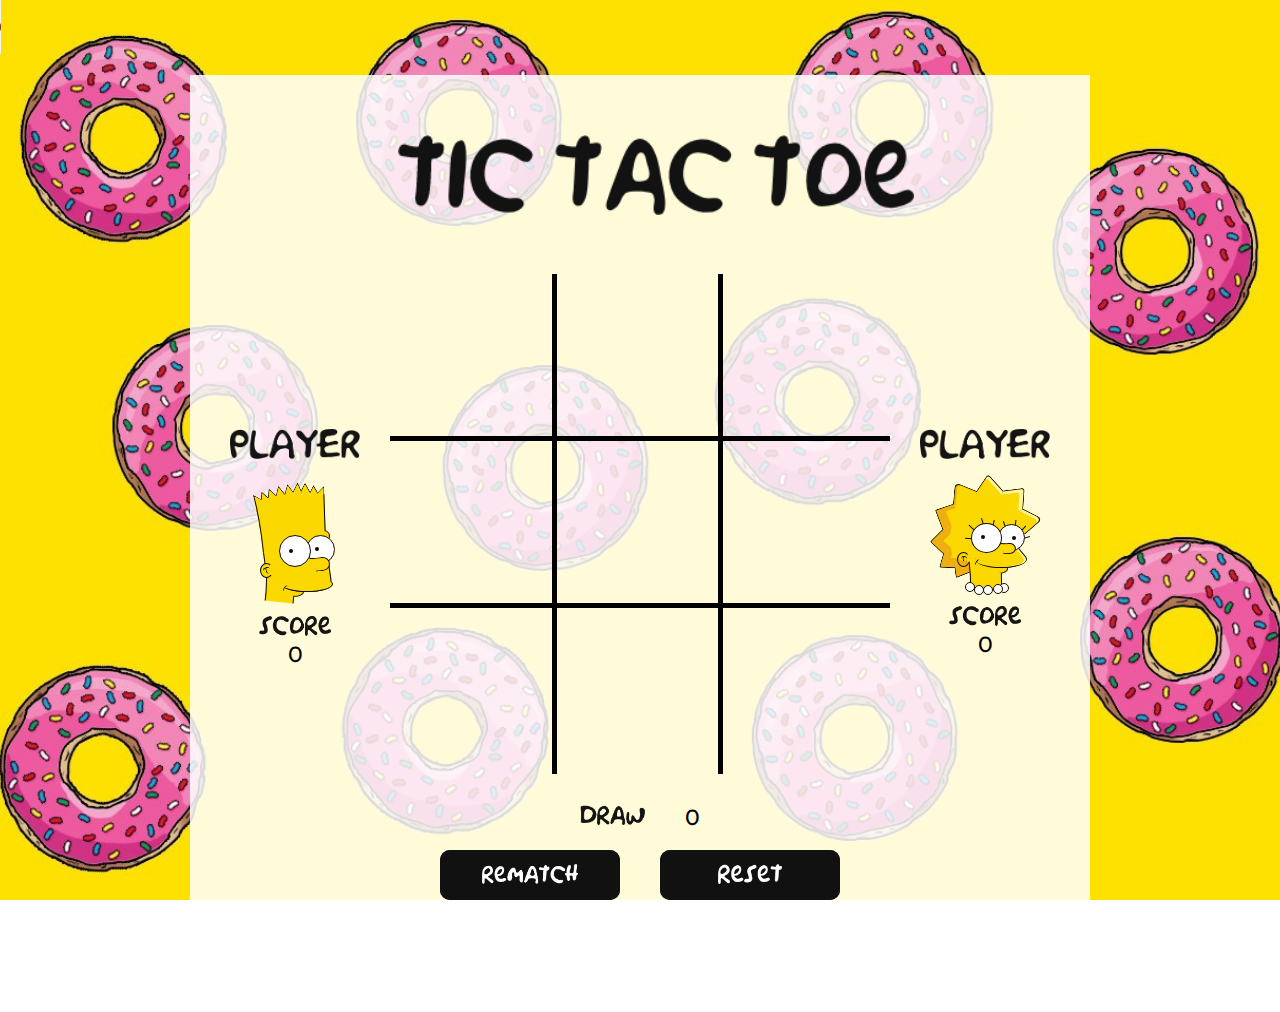
==== index.html @ 42b4c1e1 "had to change html file to be index instead of simpsons" ====
<!DOCTYPE html>
<html lang="en">
<head>
    <meta charset="UTF-8">
    <meta http-equiv="X-UA-Compatible" content="IE=edge">
    <link rel="stylesheet" href="css/simpson.css">
    <link rel="stylesheet" href="css/bart.css">
    <link rel="stylesheet" href="css/lisa.css">
    <script src="js/jquery.js"></script>
    <script src="js/simpson.js"></script>
    <title>SIMPSON</title>
</head>
<body> 
    <audio id="theme">
        <source src="./audio/theme.mp3" type="audio/mpeg">
        <!-- http://soundfxcenter.com/download-sound/the-simpsons-theme-song/ -->
    </audio>
    <audio controls>
        <source src="./audio/theme.mp3" type="audio/mpeg">
    </audio>
    <div class="content">
    <h1><a href="https://www.fontspace.com/category/simpsons"><img class="title" src="./images/tic-tac-toe.png" alt="tic tac toe"></a></h1>
    
    <!-- Trigger/Open The Modal -->
<!-- <button id="modalB">Open Modal</button> -->

<!-- The Modal -->
<div id="myModal" class="modal">
  <div class="modal-content">
    <span class="close">&times;</span>
    <p>
        <div class="winning_message">
            <div class="winning_text"></div>    
        </div>
        <div class="buttons1">
            <button class="playAgain glow-on-hover"> <img src="./images/rematch.png" height="20px" alt="rematch"></button>
            <button class="reset glow-on-hover"> <img src="./images/reset.png" height="20px" alt="reset"></button>
        </div>
    </p>
  </div>

</div>
    
    <div class="gameboard">

        <div class="box zero" id="0"></div>
        <div class="box one" id="1"></div>
        <div class="box two" id="2"></div>
        <div class="box three" id="3"></div>
        <div class="box four" id="4"></div>
        <div class="box five" id="5"></div>
        <div class="box six" id="6"></div>
        <div class="box seven" id="7"></div>
        <div class="box eight" id="8"></div>
        
    </div>

    <div class="tokens"> 
        <div id="player1">
            <img class="characters" src="./images/player.png" alt="Player"></a>
            <span class="hvr-pulse" id="X"><div id="bart">
                <div class="head">
                    <div class="no-border body hair hair1"></div>
                    <div class="no-border body hair hair2"></div>
                    <div class="no-border body hair hair3"></div>
                    <div class="no-border body hair hair4"></div>
                    <div class="no-border body hair hair5"></div>
                    <div class="no-border body hair hair6"></div>
                    <div class="no-border body hair hair7"></div>
                    <div class="no-border body hair hair8"></div>
                    <div class="no-border body hair hair9"></div>
                    <div class="body mouth-lip2"></div>
                    <div class="no-border body head-left1"></div>
                    <div class="no-border body head-left2"></div>
                    <div class="no-border body head-left3"></div>
                    <div class="no-border body head-left4"></div>
                    <div class="no-border body head-left5"></div>
                    <div class="no-border body head-left6"></div>
                    <div class="no-border body head-left7"></div>
                    <div class="body eyelid"></div>
                    <div class="no-border body mouth"></div>
                    <div class="body mouth-lip"></div>
                    <div class="no-border body head-right2"></div>
                    <div class="no-border body head-right1"></div>
                    <div class="no-border body head-right3"></div>
                    
                    <!-- The ear -->
                    <div class="body ear">
                        <div class="no-border inner1"></div>
                        <div class="no-border inner2"></div>
                        <div class="no-border body clip"></div>
                    </div>
                    
                    <!-- The right eye -->
                    <div class="right-eye">
                        <div class="no-border right-eye-pupil"></div>
                <div class="no-border body eyelid-top"></div>
                <div class="no-border body eyelid-bottom"></div>
                    </div>
                    
                    <!-- The nose -->
                    <div class="no-border body nose"></div>
                    <div class="body nose-tip"></div>
                    
                    <!-- The left eye -->
                    <div class="left-eye">
                        <div class="no-border left-eye-pupil"></div>
                <div class="no-border body eyelid-top"></div>
                <div class="no-border body eyelid-bottom"></div>
                    </div>
                
                    <div class="no-border mouth-smile"></div>
                </div>
            </div></span>
            <div class="player">
                <img src="./images/score.png" height="20px" alt="score">
                <div class="score" id="playerX"></div>
            </div>
        </div>  
        <div id="player2">
            <img class="characters" src="./images/player.png" alt="Player"></a>
            <span class="hvr-pulse" id="O">
                <div id="lisa">
                <div class="head">
                
                <div class="no-border body head-main"></div>
                    <div class="no-border body head-main2"></div>
                    <div class="no-border body head-main3"></div>
                
                <div class="no-border hair9"></div>
                <div class="no-border hair10"></div>
                
                <div class="body hair hair1"></div>
                <div class="body hair hair2"></div>
                <div class="body hair hair3"></div>
                <div class="body hair hair4"></div>
                <div class="body hair hair5"></div>
                <div class="body hair hair6"></div>
                <div class="body hair hair7"></div>
                <div class="body hair hair8"></div>
                    
                    <div class="body mouth-lip2"></div>
                    <div class="body mouth-lip"></div>
                    <div class="no-border body neck"></div>
                    <div class="no-border body mouth"></div>
                    <div class="no-border body neck2"></div>
                    <div class="no-border body neck3"></div>
                    <div class="no-border mouth-smile"></div>
                
                    <!-- The ear -->
                    <div class="body ear">
                        <div class="no-border inner1"></div>
                        <div class="no-border inner2"></div>
                        <div class="no-border body clip"></div>
                    </div>
                
                    <div class="no-border eyelash1 eyelash"></div>
                    <div class="no-border eyelash2 eyelash"></div>
                    <div class="no-border eyelash3 eyelash"></div>
                    <div class="no-border eyelash4 eyelash"></div>
                    <div class="no-border eyelash5 eyelash"></div>
                    <div class="no-border eyelash6 eyelash"></div>
                    <div class="no-border eyelash7 eyelash"></div>
                    <div class="no-border eyelash8 eyelash"></div>
                    
                    <!-- The right eye -->
                    <div class="right-eye">
                        <div class="no-border right-eye-pupil"></div>
                <div class="no-border body eyelid-top"></div>
                <div class="no-border body eyelid-bottom"></div>
                    </div>
                    
                    <!-- The nose -->
                    <div class="no-border body nose"></div>
                    <div class="body nose-tip"></div>
                    
                    <!-- The left eye -->
                    <div class="left-eye">
                        <div class="no-border left-eye-pupil"></div>
                <div class="no-border body eyelid-top"></div>
                <div class="no-border body eyelid-bottom"></div>
                    </div>
                
                <div class="necklace necklace1"></div>
                <div class="necklace necklace2"></div>
                <div class="necklace necklace3"></div>
                <div class="necklace necklace5"></div>
                <div class="necklace necklace4"></div>
                </div>
            </div></span> 
            <div class="player">
                <img src="./images/score.png" height="20px" alt="score">
                <div class="score" id="playerO"></div>
            </div>
        </div>
    </div>

    <div class="container">
         
        <div id="player1">
            <div class="player">
                <img src="./images/draw.png" height="20px" alt="draw"> 
                <div class="score" id="draw"></div>
            </div>
        </div>  
                   
    </div>
    
    <div class="buttons">
        <button class="playAgain glow-on-hover"> <img src="./images/rematch.png" height="20px" alt="rematch"></button>
        <button class="reset glow-on-hover"> <img src="./images/reset.png" height="20px" alt="reset"></button>
    </div>


    
</div>

</body>
</html>
---- css/simpson.css ----
@import url('https://fonts.googleapis.com/css2?family=Montserrat:wght@100;500&display=swap');


/* ------------------ modal------------------  */

/* The Modal (background) */
.modal {
    display: none;
    position: fixed; 
    z-index: 1; /* Sit on top */
    padding-top: 348px; /* Location of the box */
    left: 0;
    top: 0;
    width: 100%; /* Full width */
    height: 100%; /* Full height */
    overflow: auto; /* Enable scroll if needed */
    background-color: rgb(255,255,255); /* Fallback color */
    background-color: rgba(255,255,255,0.5); /* Black w/ opacity */
  }
  
  /* Modal Content */
  .modal-content {
    background-image: url("../images/clouds.jpg");
    position: relative;
    margin: 0 auto;
    /* padding: 20px; */
    width: 450px;
    height: 370px;
  }
  
  /* The Close Button */
  .close {
    color: #000000;
    float: right;
    font-size: 28px;
    font-weight: bold;
    padding-right: 10px;
  }
  
  .close:hover,
  .close:focus {
    color: #000;
    text-decoration: none;
    cursor: pointer;
  }

  .winning_message {
    padding-top: 25px;
    margin: 0 auto;
    width: 400px;
    height: 275px;
  }

  .winning_text {
    text-align: center;
    width: 100%;
    font-size: 250%;
    font-weight: bold;
    color: white;
    text-transform: uppercase;
}

.buttons1 {
    text-align: center; 
    margin: 0 auto;
    width: 385px;
    height: 10px;
    
}

.playAgain1 {
    margin: 0 auto;
    width: 110px;
    height: 40px;
    float: left;
    color: white;
    background-color: rgb(248, 205, 212, 0.95);
    border: solid white;
}

.reset1 {
    margin: 0 auto;
    height: 40px;
    width: 100px;
    float: right;
    color: white;
    background-color: rgb(248, 205, 212, 0.95);
    border: solid white;
}

audio {
    position: absolute;
    top: 0;
    left: 0;
}


  /* -------------------------------------------  */

body {
    width: 900px;
    margin: 0 auto;
    font-family: 'Montserrat', sans-serif;
    font-weight: 100;
    background-image: url("../images/donuts.jpeg");
    background-size: cover;
    background-repeat: no-repeat;
    background-attachment: fixed;
    background-position: center;
}

.content {
    background-color: rgba(255,255,255,0.85);
    height: 870px;
    margin-top: 75px;
}

.title {
    text-align: center;
    font-family: 'Montserrat', sans-serif;
    font-weight: 100;
    font-size: 400%;
    margin: 30px 0 30px 0;
    padding-left: 32px;
    padding-top: 30px;
    height: 80px;
}


h1, h2 {
    text-align: center;
    font-family: 'Montserrat', sans-serif;
    font-weight: 100;
}

/* ------------------ tokens/players----------------------  */

.tokens {
    margin: 0 auto;
    position: relative;
    top: -345px;
    width: 850px;
}

span {
    margin: 10px 0;
}

#player1 {
    float: left;
    text-align: center;
    width: 160px;
    font-size: 150%;
    font-weight: 500;
}

#X {
    font-size: 400%;
    
}

#player2 {
    float: right;
    text-align: center;
    width: 160px;
    font-size: 150%;
    font-weight: 500;
}

#O {
    font-size: 400%;
}

.player {
    font-size: 90%;
}

/* Pulse */
@-webkit-keyframes hvr-pulse {
    25% {
      -webkit-transform: scale(1.1);
      transform: scale(1.1);
    }
    75% {
      -webkit-transform: scale(0.9);
      transform: scale(0.9);
    }
  }
  @keyframes hvr-pulse {
    25% {
      -webkit-transform: scale(1.1);
      transform: scale(1.1);
    }
    75% {
      -webkit-transform: scale(0.9);
      transform: scale(0.9);
    }
  }
  .hvr-pulse {
    display: inline-block;
    vertical-align: middle;
    -webkit-transform: perspective(1px) translateZ(0);
    transform: perspective(1px) translateZ(0);
    box-shadow: 0 0 1px rgba(0, 0, 0, 0);
  }
  .hvr-pulse:hover, .hvr-pulse:focus, .hvr-pulse:active {
    -webkit-animation-name: hvr-pulse;
    animation-name: hvr-pulse;
    -webkit-animation-duration: 1s;
    animation-duration: 1s;
    -webkit-animation-timing-function: linear;
    animation-timing-function: linear;
    -webkit-animation-iteration-count: infinite;
    animation-iteration-count: infinite;
  }

.characters {
      height: 30px;
  }

/* ------------------ draw scoreboard ----------------------  */

.container {
    margin: 0 auto;
    position: relative;
    /* top: -130px; */
    top: 30px;
    width: 200px;
}

#draw {
    font-weight: 500;
    float: right;
}

/* ------------------ gameboard ------------------  */

.gameboard {
    margin: 0 auto;
    box-sizing: border-box;
    width: 500px;
    height: 500px;
    display: grid;
    grid-template-columns: repeat(3, 1fr); /* 3 columns each 1 fraction of free space*/
    grid-template-rows: repeat(3, 1fr); 
    /* grid-gap: 5px; */
    opacity: 1;
    /* background-color: black; */
}

.box {
    text-align: center;
    line-height: 163px;
    box-sizing: border-box;
    width: 100%;
    height: 100%;
    /* background-color: rgba(255,255,255,1); */
    font-family: 'Montserrat', sans-serif;
    font-weight: 100;
}

.zero, .one, .three, .four, .six, .seven {
    border-right: 5px solid black;
}

.zero, .one, .two, .three, .four, .five {
    border-bottom: 5px solid black;
}

/* ------------------ buttons at bottom of page ------------------  */

.buttons {
    text-align: center; 
    margin: 0 auto;
    width: 400px;
    height: 10px;
    position: relative;
    top: 50px;
    display: block;
}

.playAgain {
    float: left;
}



.reset {
    float: right;
}

button {
    font-family: 'Montserrat', sans-serif;
    font-weight: 500;
    background-color: white;
}


.glow-on-hover {
    width: 180px;
    height: 50px;
    border: none;
    outline: none;
    color: #fff;
    background: #111;
    cursor: pointer;
    position: relative;
    z-index: 0;
    border-radius: 10px;
}

.glow-on-hover:before {
    content: '';
    background: linear-gradient(45deg, #ff0000, #ff7300, #fffb00, #48ff00, #00ffd5, #002bff, #7a00ff, #ff00c8, #ff0000);
    position: absolute;
    top: -2px;
    left:-2px;
    background-size: 400%;
    z-index: -1;
    filter: blur(5px);
    width: calc(100% + 4px);
    height: calc(100% + 4px);
    animation: glowing 20s linear infinite;
    opacity: 0;
    transition: opacity .3s ease-in-out;
    border-radius: 10px;
}

.glow-on-hover:active {
    color: #000
}

.glow-on-hover:active:after {
    background: transparent;
}

.glow-on-hover:hover:before {
    opacity: 1;
}

.glow-on-hover:after {
    z-index: -1;
    content: '';
    position: absolute;
    width: 100%;
    height: 100%;
    background: #111;
    left: 0;
    top: 0;
    border-radius: 10px;
}

@keyframes glowing {
    0% { background-position: 0 0; }
    50% { background-position: 400% 0; }
    100% { background-position: 0 0; }
}
---- css/bart.css ----
#bart *
{
    position: absolute;
    box-sizing:content-box;
    -moz-box-sizing:content-box;
    
}

#bart
{
    position: relative;
    width: 80px;
    height: 130px;
    margin: 0 auto;
}

#bart .head *
{
    border: 1px solid #110b00;
}

#bart .head .no-border
{
    border: none;
}

#bart .head .body
{
    background: #fbd800;
}

#bart .head .hair
{
    border-top: 1px solid #110b00;
    border-left: 1px solid #110b00;
    -webkit-border-radius: 2px 0 0 0;
    -moz-border-radius: 2px 0 0 0;
    border-radius: 2px 0 0 0;
}

#bart .head .hair1
{
    top: 22px;
    left: 0px;
    width: 6px;
    height: 7px;
    -webkit-transform: rotate(-22deg) skew(-7deg, 51deg);
    -ms-transform: rotate(-22deg) skew(-7deg, 51deg);
    transform: rotate(-22deg) skew(-7deg, 51deg);
}

#bart .head .hair2
{
    top: 20px;
    left: 5px;
    width: 9px;
    height: 7px;
    -webkit-transform: rotate(25deg) skew(23deg, 16deg);
    -ms-transform: rotate(25deg) skew(23deg, 16deg);
    transform: rotate(25deg) skew(23deg, 16deg);
}

#bart .head .hair3
{
    top: 17px;
    left: 12px;
    width: 9px;
    height: 8px;
    -webkit-transform: rotate(27deg) skew(22deg, 16deg);
    -ms-transform: rotate(27deg) skew(22deg, 16deg);
    transform: rotate(27deg) skew(22deg, 16deg);
}

#bart .head .hair4
{
    top: 15px;
    left: 20px;
    width: 10px;
    height: 9px;
    -webkit-transform: rotate(35deg) skew(22deg, 16deg);
    -ms-transform: rotate(35deg) skew(22deg, 16deg);
    transform: rotate(35deg) skew(22deg, 16deg);
}

#bart .head .hair5
{
    top: 13px;
    left: 29px;
    width: 9px;
    height: 9px;
    -webkit-transform: rotate(37deg) skew(22deg, 16deg);
    -ms-transform: rotate(37deg) skew(22deg, 16deg);
    transform: rotate(37deg) skew(22deg, 16deg);
}

#bart .head .hair6
{
    top: 12px;
    left: 37px;
    width: 10px;
    height: 9px;
    -webkit-transform: rotate(50deg) skew(24deg, 16deg);
    -ms-transform: rotate(50deg) skew(24deg, 16deg);
    transform: rotate(50deg) skew(24deg, 16deg);
}

#bart .head .hair7
{
    top: 12px;
    left: 45px;
    width: 10px;
    height: 8px;
    -webkit-transform: rotate(51deg) skew(24deg, 10deg);
    -ms-transform: rotate(51deg) skew(24deg, 10deg);
    transform: rotate(51deg) skew(24deg, 10deg);
}

#bart .head .hair8
{
    top: 14px;
    left: 54px;
    width: 9px;
    height: 7px;
    -webkit-transform: rotate(51deg) skew(24deg, 10deg);
    -ms-transform: rotate(51deg) skew(24deg, 10deg);
    transform: rotate(51deg) skew(24deg, 10deg);
}

#bart .head .hair9
{
    top: 15px;
    left: 61px;
    width: 9px;
    height: 7px;
    -webkit-transform: rotate(79deg) skew(35deg, 10deg);
    -ms-transform: rotate(79deg) skew(35deg, 10deg);
    transform: rotate(79deg) skew(35deg, 10deg);
}

#bart .head .head-left1
{
    top: 24px;
    left: 1px;
    width: 17px;
    height: 15px;
    border-left: 1px solid #110b00;
    -webkit-transform: rotate(-13deg);
    -ms-transform: rotate(-13deg);
    transform: rotate(-13deg);
}

#bart .head .head-left2
{
    top: 33px;
    left: 3px;
    width: 17px;
    height: 18px;
    border-left: 1px solid #110b00;
    -webkit-transform: rotate(-11deg);
    -ms-transform: rotate(-11deg);
    transform: rotate(-11deg);
}

#bart .head .head-left3
{
    top: 46px;
    left: 5px;
    width: 17px;
    height: 16px;
    border-left: 1px solid #110b00;
    -webkit-transform: rotate(-9deg);
    -ms-transform: rotate(-9deg);
    transform: rotate(-9deg);
}

#bart .head .head-left4
{
    top: 61px;
    left: 7px;
    width: 17px;
    height: 16px;
    border-left: 1px solid #110b00;
    -webkit-transform: rotate(-7deg);
    -ms-transform: rotate(-7deg);
    transform: rotate(-7deg);
}

#bart .head .head-left5
{
    top: 76px;
    left: 9px;
    width: 20px;
    height: 16px;
    border-left: 1px solid #110b00;
    -webkit-transform: rotate(-8deg);
    -ms-transform: rotate(-8deg);
    transform: rotate(-8deg);
}

#bart .head .head-left6
{
    top: 90px;
    left: 11px;
    width: 28px;
    height: 31px;
    border-left: 1px solid #110b00;
    -webkit-transform: rotate(2deg);
    -ms-transform: rotate(2deg);
    transform: rotate(2deg);
}

#bart .head .head-left7
{
    top: 119px;
    left: 10px;
    width: 27px;
    height: 8px;
    border-left: 1px solid #110b00;
    border-right: 1px solid #110b00;
    -webkit-transform: rotate(6deg);
    -ms-transform: rotate(6deg);
    transform: rotate(6deg);
}

#bart .head .head-right1
{
    top: 20px;
    left: 19px;
    width: 50px;
    height: 37px;
    border-right: 1px solid #000000;
    -webkit-transform: rotate(-2deg);
    -ms-transform: rotate(-2deg);
    transform: rotate(-2deg);
}

#bart .head .head-right2
{
    top: 46px;
    left: 19px;
    width: 51px;
    height: 24px;
    -webkit-transform: rotate(-2deg);
    -ms-transform: rotate(-2deg);
    transform: rotate(-2deg);
}

#bart .head .head-right3
{
    top: 83px;
    left: 24px;
    width: 50px;
    height: 27px;
    border-right: 1px solid #000000;
    -webkit-transform: rotate(-8deg);
    -ms-transform: rotate(-8deg);
    transform: rotate(-8deg);
}

#bart .head .ear
{
    top: 88px;
    left: 5px;
    width: 11px;
    height: 13px;
    -moz-border-radius: 50%;
    -webkit-border-radius: 50%;
    border-radius: 50%;
}

#bart .head .ear .inner1
{
    top: 3px;
    left: 2px;
    width: 7px;
    height: 5px;
    -moz-border-radius: 50%;
    -webkit-border-radius: 50%;
    border-radius: 50%;
    border-top: 1px solid #110b00;
    -webkit-transform: rotate(-21deg);
    -ms-transform: rotate(-21deg);
    transform: rotate(-21deg);
}

#bart .head .ear .inner2
{
    top: 3px;
    left: 4px;
    width: 7px;
    height: 5px;
    -moz-border-radius: 50%;
    -webkit-border-radius: 50%;
    border-radius: 50%;
    border-top: 1px solid #110b00;
    -webkit-transform: rotate(-109deg);
    -ms-transform: rotate(-109deg);
    transform: rotate(-109deg);
}

#bart .head .ear .clip
{
    top: 1px;
    left: 9px;
    width: 3px;
    height: 10px;
}

#bart .head .eyelid
{
    top: 55px;
    left: 63px;
    width: 10px;
    height: 10px;
    -webkit-border-radius: 50%;
    -moz-border-radius: 50%;
    border-radius: 50%;
}

#bart .head .right-eye
{
    top: 60px;
    left: 51px;
    width: 27px;
    height: 27px;
    -moz-border-radius: 50%;
    -webkit-border-radius: 50%;
    border-radius: 50%;
    background: #ffffff;
    overflow: hidden;
}

#bart .head .right-eye .right-eye-pupil
{
    top: 11px;
    left: 8px;
    width: 4px;
    height: 4px;
    -moz-border-radius: 50%;
    -webkit-border-radius: 50%;
    border-radius: 50%;
    background: #110b00;
}

#bart .head .right-eye .eyelid-top
{
    top: -18px;
    left: 0px;
    width: 30px;
    height: 17px;
    border-bottom: 1px solid #110b00;
    border-radius: 50% 50% 0 0;
    
    -webkit-animation-name: bartrighteyelidtop;
    -webkit-animation-duration: 10s;
    -webkit-animation-timing-function: linear;
    -webkit-animation-delay: 2.5s;
    -webkit-animation-iteration-count: infinite;
    -webkit-animation-play-state: running;
    animation-name: bartrighteyelidtop;
    animation-duration: 10s;
    animation-timing-function: linear;
    animation-delay: 2.5s;
    animation-iteration-count: infinite;
    animation-play-state: running;
}

#bart .head .right-eye .eyelid-bottom
{
    bottom: -11px;
    left: 0px;
    width: 30px;
    height: 10px;
    border-top: 1px solid #110b00;
    border-radius: 0 0 50% 50%;
    
    -webkit-animation-name: bartrighteyelidbottom;
    -webkit-animation-duration: 10s;
    -webkit-animation-timing-function: linear;
    -webkit-animation-delay: 2.5s;
    -webkit-animation-iteration-count: infinite;
    -webkit-animation-play-state: running;
    animation-name: bartrighteyelidbottom;
    animation-duration: 10s;
    animation-timing-function: linear;
    animation-delay: 2.5s;
    animation-iteration-count: infinite;
    animation-play-state: running;
}

@-webkit-keyframes bartrighteyelidtop
{
0% {top: -18px;}
2% {top: 0px;}
4% {top: -18px;}
100% {top: -18px;}
}

@keyframes bartrighteyelidtop
{
0% {top: -18px;}
2% {top: 0px;}
4% {top: -18px;}
100% {top: -18px;}
}

@-webkit-keyframes bartrighteyelidbottom
{
0% {bottom: -11px;}
2% {bottom: 0px;}
4% {bottom: -11px;}
100% {bottom: -11px;}
}

@keyframes bartrighteyelidbottom
{
0% {bottom: -11px;}
2% {bottom: 0px;}
4% {bottom: -11px;}
100% {bottom: -11px;}
}

#bart .head .left-eye
{
    top: 60px;
    left: 24px;
    width: 30px;
    height: 30px;
    -moz-border-radius: 50%;
    -webkit-border-radius: 50%;
    border-radius: 50%;
    background: #ffffff;
    overflow: hidden;
}

#bart .head .left-eye .left-eye-pupil
{
    top: 13px;
    left: 9px;
    width: 4px;
    height: 4px;
    -moz-border-radius: 50%;
    -webkit-border-radius: 50%;
    border-radius: 50%;
    background: #110b00;
}

#bart .head .left-eye .eyelid-top
{
    top: -21px;
    left: 0px;
    width: 30px;
    height: 20px;
    border-bottom: 1px solid #110b00;
    border-radius: 50% 50% 0 0;
    
    -webkit-animation-name: bartlefteyelidtop;
    -webkit-animation-duration: 10s;
    -webkit-animation-timing-function: linear;
    -webkit-animation-delay: 2.5s;
    -webkit-animation-iteration-count: infinite;
    -webkit-animation-play-state: running;
    animation-name: bartlefteyelidtop;
    animation-duration: 10s;
    animation-timing-function: linear;
    animation-delay: 2.5s;
    animation-iteration-count: infinite;
    animation-play-state: running;
}

#bart .head .left-eye .eyelid-bottom
{
    bottom: -11px;
    left: 0px;
    width: 30px;
    height: 10px;
    border-top: 1px solid #110b00;
    border-radius: 0 0 50% 50%;
    
    -webkit-animation-name: bartlefteyelidbottom;
    -webkit-animation-duration: 10s;
    -webkit-animation-timing-function: linear;
    -webkit-animation-delay: 2.5s;
    -webkit-animation-iteration-count: infinite;
    -webkit-animation-play-state: running;
    animation-name: bartlefteyelidbottom;
    animation-duration: 10s;
    animation-timing-function: linear;
    animation-delay: 2.5s;
    animation-iteration-count: infinite;
    animation-play-state: running;
}

@-webkit-keyframes bartlefteyelidtop
{
0% {top: -21px;}
2% {top: 0px;}
4% {top: -21px;}
100% {top: -21px;}
}

@keyframes bartlefteyelidtop
{
0% {top: -21px;}
2% {top: 0px;}
4% {top: -21px;}
100% {top: -21px;}
}

@-webkit-keyframes bartlefteyelidbottom
{
0% {bottom: -11px;}
2% {bottom: 0px;}
4% {bottom: -11px;}
100% {bottom: -11px;}
}

@keyframes bartlefteyelidbottom
{
0% {bottom: -11px;}
2% {bottom: 0px;}
4% {bottom: -11px;}
100% {bottom: -11px;}
}

#bart .head .nose
{
    top: 83px;
    left: 55px;
    width: 12px;
    height: 12px;
    border-top: 1px solid #110b00;
}

#bart .head .nose-tip
{
    top: 82px;
    left: 60px;
    width: 14px;
    height: 12px;
    border-left: none;
    -moz-border-radius: 0 50% 50% 0%;
    -webkit-border-radius: 0 50% 50% 0;
    border-radius: 0 50% 50% 0;
    -webkit-transform: rotate(-6deg);
    -ms-transform: rotate(-6deg);
    transform: rotate(-6deg);
}

#bart .head .mouth
{
    top: 101px;
    left: 27px;
    width: 50px;
    height: 15px;
    border-bottom: 1px solid #110b00;
    -moz-border-radius: 50%;
    -webkit-border-radius: 50%;
    border-radius: 50%;
}

#bart .head .mouth-smile
{
    top: 111px;
    left: 28px;
    width: 7px;
    height: 5px;
    -moz-border-radius: 50%;
    -webkit-border-radius: 50%;
    border-radius: 50%;
    border-top: 1px solid #110b00;
    -webkit-transform: rotate(-52deg);
    -ms-transform: rotate(-52deg);
    transform: rotate(-52deg);
}

#bart .head .mouth-lip
{
    top: 101px;
    left: 26px;
    width: 50px;
    height: 14px;
    -moz-border-radius: 50%;
    -webkit-border-radius: 50%;
    border-radius: 50%;
}

#bart .head .mouth-lip2
{
    top: 106px;
    left: 17px;
    width: 30px;
    height: 14px;
    -moz-border-radius: 32%;
    -webkit-border-radius: 32%;
    border-radius: 32%;
}
---- css/lisa.css ----
#lisa *
{
    position: absolute;
    box-sizing:content-box;
    -moz-box-sizing:content-box;

}

#lisa
{
    position: relative;
    width: 111px;
    height: 120px;
    margin: 0 auto;
}

#lisa .head *
{
    border: 1px solid #110b00;
}

#lisa .head .no-border
{
    border: none;
}

#lisa .head .body
{
    background: #fbd800;
}

#lisa .head .head-main
{
    top: 27px;
    left: 21px;
    width: 69px;
    height: 68px;
    transform: rotate(5deg);
    -ms-transform: rotate(5deg);
    -webkit-transform: rotate(5deg);
    -webkit-border-bottom-right-radius: 26px;
    -moz-border-radius-bottomright: 26px;
    border-bottom-right-radius: 26px;
}

#lisa .head .head-main2
{
    top: 46px;
    left: 14px;
    width: 52px;
    height: 36px;
    transform: rotate(-1deg);
    -ms-transform: rotate(-1deg);
    -webkit-transform: rotate(-1deg);
}

#lisa .head .head-main3
{
    top: 17px;
    left: 32px;
    width: 52px;
    height: 20px;
    transform: rotate(-1deg);
    -ms-transform: rotate(-1deg);
    -webkit-transform: rotate(-1deg);
}

#lisa .head .hair
{
    border-right: none;
    border-bottom: none;
    border-top-left-radius: 2px;
    -webkit-border-top-left-radius: 2px;
    -moz-border-radius-topleft: 2px;
}

#lisa .head .hair1
{
    top: 83px;
    left: 24px;
    width: 16px;
    height: 16px;
    background: #eeb011;
    transform: rotate(-45deg) skew(0deg, 14deg);
    -ms-transform: rotate(-45deg) skew(0deg, 14deg);
    -webkit-transform: rotate(-112deg) skew(0deg, 14deg);
}

#lisa .head .hair2
{
    top: 78px;
    left: 12px;
    width: 13px;
    height: 15px;
    transform: rotate(-88deg) skew(0deg, 14deg);
    -ms-transform: rotate(-88deg) skew(0deg, 14deg);
    -webkit-transform: rotate(-88deg) skew(0deg, 14deg);
    -webkit-box-shadow: inset 9px 8px 0px 0px  rgba(238,176,17,1);
    -moz-box-shadow: inset 9px 8px 0px 0px  rgba(238,176,17,1);
    box-shadow: inset 9px 8px 0px 0px  rgba(238,176,17,1);
}

#lisa .head .hair3
{
    top: 57px;
    left: 4px;
    width: 18px;
    height: 18px;
    transform: rotate(-47deg) skew(0deg, 2deg);
    -ms-transform: rotate(-47deg) skew(0deg, 2deg);
    -webkit-transform: rotate(-47deg) skew(0deg, 2deg);
    -webkit-box-shadow: inset 9px 8px 0px 0px  rgba(238,176,17,1);
    -moz-box-shadow: inset 9px 8px 0px 0px  rgba(238,176,17,1);
    box-shadow: inset 9px 8px 0px 0px  rgba(238,176,17,1);
}

#lisa .head .hair4
{
    top: 31px;
    left: 8px;
    width: 19px;
    height: 20px;
    transform: rotate(-21deg) skew(0deg, 2deg);
    -ms-transform: rotate(-21deg) skew(0deg, 2deg);
    -webkit-transform: rotate(-21deg) skew(0deg, 2deg);
    -webkit-box-shadow: inset 9px 4px 0px 0px rgba(238,176,17,1);
    -moz-box-shadow: inset 9px 4px 0px 0px rgba(238,176,17,1);
    box-shadow: inset 9px 4px 0px 0px rgba(238,176,17,1);
}

#lisa .head .hair5
{
    top: 12px;
    left: 23px;
    width: 23px;
    height: 20px;
    transform: rotate(22deg) skew(17deg, 0deg);
    -ms-transform: rotate(22deg) skew(17deg, 0deg);
    -webkit-transform: rotate(22deg) skew(17deg, 0deg);
    border-top-left-radius: 6px;
    -webkit-border-top-left-radius: 6px;
    -moz-border-radius-topleft: 6px;
    -webkit-box-shadow: inset 2px 0px 0px 0px rgba(238,176,17,1);
    -moz-box-shadow: inset 2px 0px 0px 0px rgba(238,176,17,1);
    box-shadow: inset 2px 0px 0px 0px rgba(238,176,17,1);
}

#lisa .head .hair6
{
    top: 6px;
    left: 48px;
    width: 23px;
    height: 20px;
    transform: rotate(48deg) skew(14deg, 0deg);
    -ms-transform: rotate(48deg) skew(14deg, 0deg);
    -webkit-transform: rotate(48deg) skew(14deg, 0deg);
    border-top-left-radius: 4px;
    -webkit-border-top-left-radius: 4px;
    -moz-border-radius-topleft: 4px;
    -webkit-box-shadow: inset 0px 3px 0px 0px rgba(255,243,164,1);
    -moz-box-shadow: inset 0px 3px 0px 0px rgba(255,243,164,1);
    box-shadow: inset 0px 3px 0px 0px rgba(255,243,164,1);
}

#lisa .head .hair7
{
    top: 14px;
    left: 72px;
    width: 21px;
    height: 21px;
    transform: rotate(94deg) skew(11deg, 0deg);
    -ms-transform: rotate(94deg) skew(11deg, 0deg);
    -webkit-transform: rotate(94deg) skew(11deg, 0deg);
    border-top-left-radius: 4px;
    -webkit-border-top-left-radius: 4px;
    -moz-border-radius-topleft: 4px;
    -webkit-box-shadow: inset 3px 4px 0px 0px rgba(255,243,164,1);
    -moz-box-shadow: inset 3px 4px 0px 0px rgba(255,243,164,1);
    box-shadow: inset 3px 4px 0px 0px rgba(255,243,164,1);
}

#lisa .head .hair8
{
    top: 36px;
    left: 82px;
    width: 23px;
    height: 20px;
    transform: rotate(139deg) skew(22deg, 0deg);
    -ms-transform: rotate(139deg) skew(22deg, 0deg);
    -webkit-transform: rotate(139deg) skew(22deg, 0deg);
    border-top-left-radius: 4px;
    -webkit-border-top-left-radius: 6px;
    -moz-border-radius-topleft: 4px;
    -webkit-box-shadow: inset 3px 0px 0px 0px rgba(255,243,164,1);
    -moz-box-shadow: inset 3px 0px 0px 0px rgba(255,243,164,1);
    box-shadow: inset 3px 0px 0px 0px rgba(255,243,164,1);
}

#lisa .head .hair9
{
    top: 73px;
    left: 14px;
    width: 8px;
    height: 13px;
    background: #eeb011;
    transform: rotate(-10deg);
    -ms-transform: rotate(-10deg);
    -webkit-transform: rotate(-10deg);
}

#lisa .head .hair10
{
    top: 49px;
    left: 13px;
    width: 8px;
    height: 10px;
    background: #eeb011;
    transform: rotate(12deg);
    -ms-transform: rotate(12deg);
    -webkit-transform: rotate(12deg);
}

#lisa .head .ear
{
    top: 77px;
    left: 27px;
    width: 11px;
    height: 13px;
    border-radius: 50%;
    -moz-border-radius: 50%;
    -webkit-border-radius: 50%;
    -webkit-box-shadow: inset 0px -5px 0px 0px rgba(238,176,17,1);
    -moz-box-shadow: inset 0px -5px 0px 0px rgba(238,176,17,1);
    box-shadow: inset 0px 0px -5px 0px rgba(238,176,17,1);
}

#lisa .head .ear .inner1
{
    top: 3px;
    left: 3px;
    width: 6px;
    height: 5px;
    -moz-border-radius: 50%;
    -webkit-border-radius: 50%;
    border-radius: 50%;
    border-top: 1px solid #110b00;
    -webkit-transform: rotate(3deg);
    -ms-transform: rotate(3deg);
    transform: rotate(3deg);
}

#lisa .head .ear .inner2
{
    top: 3px;
    left: 5px;
    width: 5px;
    height: 5px;
    -moz-border-radius: 50%;
    -webkit-border-radius: 50%;
    border-radius: 50%;
    border-top: 1px solid #110b00;
    -webkit-transform: rotate(-93deg);
    -ms-transform: rotate(-93deg);
    transform: rotate(-93deg);
}

#lisa .head .ear .clip
{
    top: 1px;
    left: 9px;
    width: 3px;
    height: 8px;
    border-radius: 4px;
    -webkit-border-radius: 4px;
    -moz-border-radius: 4px;
}

#lisa .head .eyelash
{
    width: 1px;
    height: 7px;
    background: #110b00;
}

#lisa .head .eyelash1
{
    top: 60px;
    left: 38px;
    -webkit-transform: rotate(-85deg);
    -ms-transform: rotate(-85deg);
    transform: rotate(-85deg);
}

#lisa .head .eyelash2
{
    top: 49px;
    left: 41px;
    -webkit-transform: rotate(-46deg);
    -ms-transform: rotate(-46deg);
    transform: rotate(-46deg);
}

#lisa .head .eyelash3
{
    top: 43px;
    left: 52px;
    -webkit-transform: rotate(-17deg);
    -ms-transform: rotate(-17deg);
    transform: rotate(-17deg);
}

#lisa .head .eyelash4
{
    top: 45px;
    left: 63px;
    -webkit-transform: rotate(12deg);
    -ms-transform: rotate(12deg);
    transform: rotate(12deg);
}

#lisa .head .eyelash5
{
    top: 46px;
    left: 74px;
    -webkit-transform: rotate(-20deg);
    -ms-transform: rotate(-20deg);
    transform: rotate(-20deg);
}

#lisa .head .eyelash6
{
    top: 45px;
    left: 85px;
    transform: rotate(7deg);
    -ms-transform: rotate(7deg);
    -webkit-transform: rotate(7deg);
}

#lisa .head .eyelash7
{
    top: 50px;
    left: 93px;
    transform: rotate(41deg);
    -ms-transform: rotate(41deg);
    -webkit-transform: rotate(41deg);
}

#lisa .head .eyelash8
{
    top: 59px;
    left: 96px;
    transform: rotate(74deg);
    -ms-transform: rotate(74deg);
    -webkit-transform: rotate(74deg);
}

#lisa .head .right-eye
{
    top: 49px;
    left: 68px;
    width: 25px;
    height: 25px;
    -moz-border-radius: 50%;
    -webkit-border-radius: 50%;
    border-radius: 50%;
    background: #ffffff;
    overflow: hidden;
}

#lisa .head .right-eye .right-eye-pupil
{
    top: 11px;
    left: 13px;
    width: 4px;
    height: 4px;
    -moz-border-radius: 50%;
    -webkit-border-radius: 50%;
    border-radius: 50%;
    background: #110b00;
}

#lisa .head .right-eye .eyelid-top
{
    top: -18px;
    left: 0px;
    width: 30px;
    height: 15px;
    border-bottom: 1px solid #110b00;
    border-radius: 50% 50% 0 0;
    
    -webkit-animation-name: lisarighteyelidtop;
    -webkit-animation-duration: 10s;
    -webkit-animation-timing-function: linear;
    -webkit-animation-delay: 2s;
    -webkit-animation-iteration-count: infinite;
    -webkit-animation-play-state: running;
    animation-name: lisarighteyelidtop;
    animation-duration: 10s;
    animation-timing-function: linear;
    animation-delay: 2s;
    animation-iteration-count: infinite;
    animation-play-state: running;
}

#lisa .head .right-eye .eyelid-bottom
{
    bottom: -11px;
    left: 0px;
    width: 30px;
    height: 7px;
    border-top: 1px solid #110b00;
    border-radius: 0 0 50% 50%;
    
    -webkit-animation-name: lisarighteyelidbottom;
    -webkit-animation-duration: 10s;
    -webkit-animation-timing-function: linear;
    -webkit-animation-delay: 2s;
    -webkit-animation-iteration-count: infinite;
    -webkit-animation-play-state: running;
    animation-name: lisarighteyelidbottom;
    animation-duration: 10s;
    animation-timing-function: linear;
    animation-delay: 2s;
    animation-iteration-count: infinite;
    animation-play-state: running;
}

@-webkit-keyframes lisarighteyelidtop
{
0% {top: -18px;}
2% {top: 0px;}
4% {top: -18px;}
100% {top: -18px;}
}

@keyframes lisarighteyelidtop
{
0% {top: -18px;}
2% {top: 0px;}
4% {top: -18px;}
100% {top: -18px;}
}

@-webkit-keyframes lisarighteyelidbottom
{
0% {bottom: -11px;}
2% {bottom: 0px;}
4% {bottom: -11px;}
100% {bottom: -11px;}
}

@keyframes lisarighteyelidbottom
{
0% {bottom: -11px;}
2% {bottom: 0px;}
4% {bottom: -11px;}
100% {bottom: -11px;}
}

#lisa .head .left-eye
{
    top: 48px;
    left: 41px;
    width: 29px;
    height: 28px;
    -moz-border-radius: 50%;
    -webkit-border-radius: 50%;
    border-radius: 50%;
    background: #ffffff;
    overflow: hidden;
    -webkit-box-shadow: -9px 13px 0px -7px rgba(251, 216, 0, 1);
    -moz-box-shadow: -9px 13px 0px -7px rgba(251, 216, 0, 1);
    box-shadow: -9px 13px 0px -7px rgba(251, 216, 0, 1);
}

#lisa .head .left-eye .left-eye-pupil
{
    top: 11px;
    left: 9px;
    width: 4px;
    height: 4px;
    -moz-border-radius: 50%;
    -webkit-border-radius: 50%;
    border-radius: 50%;
    background: #110b00;
}

#lisa .head .left-eye .eyelid-top
{
    top: -21px;
    left: 0px;
    width: 30px;
    height: 15px;
    border-bottom: 1px solid #110b00;
    border-radius: 50% 50% 0 0;
    
    -webkit-animation-name: lisalefteyelidtop;
    -webkit-animation-duration: 10s;
    -webkit-animation-timing-function: linear;
    -webkit-animation-delay: 2s;
    -webkit-animation-iteration-count: infinite;
    -webkit-animation-play-state: running;
    animation-name: lisalefteyelidtop;
    animation-duration: 10s;
    animation-timing-function: linear;
    animation-delay: 2s;
    animation-iteration-count: infinite;
    animation-play-state: running;
}

#lisa .head .left-eye .eyelid-bottom
{
    bottom: -11px;
    left: 0px;
    width: 30px;
    height: 9px;
    border-top: 1px solid #110b00;
    border-radius: 0 0 50% 50%;
    
    -webkit-animation-name: lisalefteyelidbottom;
    -webkit-animation-duration: 10s;
    -webkit-animation-timing-function: linear;
    -webkit-animation-delay: 2s;
    -webkit-animation-iteration-count: infinite;
    -webkit-animation-play-state: running;
    animation-name: lisalefteyelidbottom;
    animation-duration: 10s;
    animation-timing-function: linear;
    animation-delay: 2s;
    animation-iteration-count: infinite;
    animation-play-state: running;
}


@-webkit-keyframes lisalefteyelidtop
{
0% {top: -21px;}
2% {top: 0px;}
4% {top: -21px;}
100% {top: -21px;}
}


@keyframes lisalefteyelidtop
{
0% {top: -21px;}
2% {top: 0px;}
4% {top: -21px;}
100% {top: -21px;}
}

@-webkit-keyframes lisalefteyelidbottom
{
0% {bottom: -11px;}
2% {bottom: 0px;}
4% {bottom: -11px;}
100% {bottom: -11px;}
}


@keyframes lisalefteyelidbottom
{
0% {bottom: -11px;}
2% {bottom: 0px;}
4% {bottom: -11px;}
100% {bottom: -11px;}
}

#lisa .head .nose
{
    top: 68px;
    left: 63px;
    width: 12px;
    height: 12px;
    border-top: 1px solid #110b00;
    -webkit-transform: rotate(3deg);
    -ms-transform: rotate(3deg);
    transform: rotate(3deg);
}

#lisa .head .nose-tip
{
    top: 68px;
    left: 73px;
    width: 12px;
    height: 9px;
    border-left: none;
    -moz-border-radius: 0 50% 50% 0%;
    -webkit-border-radius: 0 50% 50% 0;
    border-radius: 0 50% 50% 0;
    -webkit-transform: rotate(-2deg);
    -ms-transform: rotate(-2deg);
    transform: rotate(-2deg);
}

#lisa .head .mouth
{
    top: 77px;
    left: 46px;
    width: 50px;
    height: 15px;
    border-bottom: 1px solid #110b00;
    -moz-border-radius: 50%;
    -webkit-border-radius: 50%;
    border-radius: 50%;
    -webkit-box-shadow: inset -2px 0px 0px 0px rgba(255,243,164,1);
    -moz-box-shadow: inset -2px 0px 0px 0px rgba(255,243,164,1);
    box-shadow: inset -2px 0px 0px 0px rgba(255,243,164,1);
}

#lisa .head .mouth-smile
{
    top: 85px;
    left: 45px;
    width: 7px;
    height: 5px;
    -moz-border-radius: 50%;
    -webkit-border-radius: 50%;
    border-radius: 50%;
    border-top: 1px solid #110b00;
    -webkit-transform: rotate(-52deg);
    -ms-transform: rotate(-52deg);
    transform: rotate(-52deg);
}

#lisa .head .mouth-lip
{
    top: 75px;
    left: 45px;
    width: 50px;
    height: 16px;
    -moz-border-radius: 50%;
    -webkit-border-radius: 50%;
    border-radius: 50%;
}

#lisa .head .mouth-lip2
{
    top: 83px;
    left: 46px;
    width: 30px;
    height: 14px;
    -moz-border-radius: 32%;
    -webkit-border-radius: 32%;
    border-radius: 32%;
}

#lisa .head .neck
{
    top: 83px;
    left: 39px;
    width: 28px;
    height: 15px;
    border-left: 1px solid #110b00;
    transform: rotate(-5deg);
    -webkit-transform: rotate(-5deg);
    -ms-transform: rotate(-5deg);
}

#lisa .head .neck2
{
    top: 98px;
    left: 40px;
    width: 30px;
    height: 17px;
    border-left: 1px solid #110b00;
    border-right: 1px solid #110b00;
    transform: rotate(-1deg);
    -webkit-transform: rotate(-1deg);
    -ms-transform: rotate(-1deg);
}

#lisa .head .neck3
{
    top: 70px;
    left: 79px;
    width: 12px;
    height: 18px;
    border-right: 1px solid #110b00;
    -webkit-transform: rotate(-39deg);
    -ms-transform: rotate(-39deg);
    transform: rotate(-39deg);
    -webkit-box-shadow: inset -2px 0px 0px 0px rgba(255,243,164,1);
    -moz-box-shadow: inset -2px 0px 0px 0px rgba(255,243,164,1);
    box-shadow: inset -2px 0px 0px 0px rgba(255,243,164,1);
}

#lisa .head .necklace
{
    width: 8px;
    height: 8px;
    background: #ffffff;
    border-radius: 50%;
    -webkit-border-radius: 50%;
    -moz-border-radius: 50%;
}

#lisa .head .necklace1
{
    top: 107px;
    left: 35px;
}

#lisa .head .necklace2
{
    top: 110px;
    left: 44px;
}

#lisa .head .necklace3
{
    top: 110px;
    left: 53px;
}

#lisa .head .necklace4
{
    top: 109px;
    left: 63px;
}

#lisa .head .necklace5
{
    top: 108px;
    left: 69px;
}
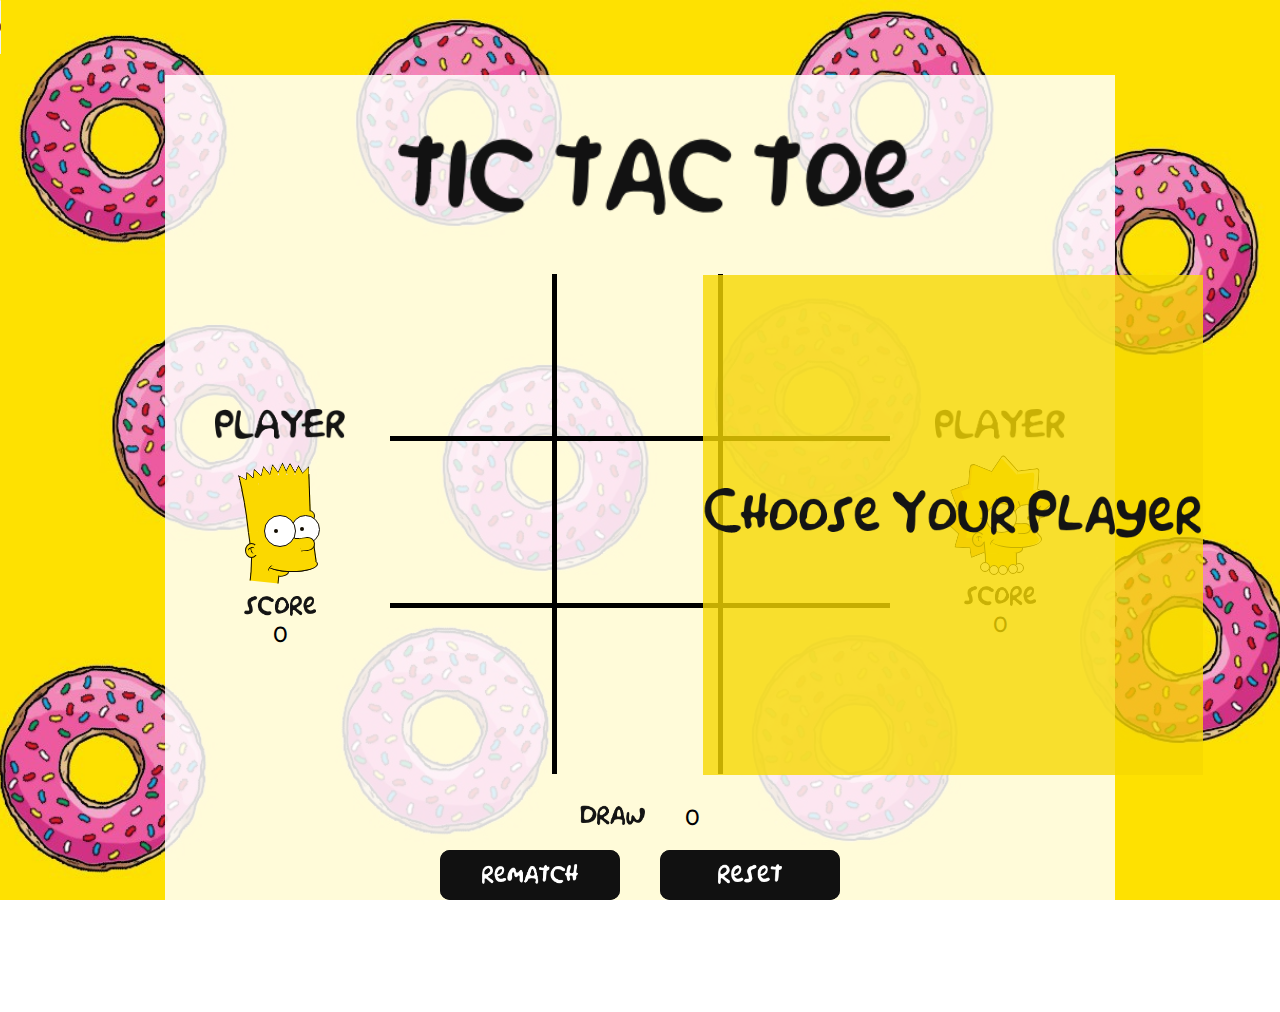
==== commit ce6efbf8: "added gifs and easy AI works" ====
--- a/index.html
+++ b/index.html
@@ -8,6 +8,7 @@
     <link rel="stylesheet" href="css/lisa.css">
     <script src="js/jquery.js"></script>
     <script src="js/simpson.js"></script>
+    <!-- <script src="js/simpson-ai.js"></script> -->
     <title>SIMPSON</title>
 </head>
 <body> 
@@ -21,8 +22,14 @@
     <div class="content">
     <h1><a href="https://www.fontspace.com/category/simpsons"><img class="title" src="./images/tic-tac-toe.png" alt="tic tac toe"></a></h1>
     
+    <div id="choosePlayer">
+    
+            <img src="./images/choose.png" height="50px" alt="Choose Your Player">
+    
+    </div>
+    
     <!-- Trigger/Open The Modal -->
-<!-- <button id="modalB">Open Modal</button> -->
+<!-- <button id="choosePlayerb">Open Modal</button> -->
 
 <!-- The Modal -->
 <div id="myModal" class="modal">
@@ -57,7 +64,7 @@
 
     <div class="tokens"> 
         <div id="player1">
-            <img class="characters" src="./images/player.png" alt="Player"></a>
+            <img class="characters" id="bartPlayer" src="./images/player.png" alt="Player"></a>
             <span class="hvr-pulse" id="X"><div id="bart">
                 <div class="head">
                     <div class="no-border body hair hair1"></div>
@@ -118,7 +125,7 @@
             </div>
         </div>  
         <div id="player2">
-            <img class="characters" src="./images/player.png" alt="Player"></a>
+            <img class="characters" id="lisaPlayer" src="./images/player.png" alt="Player"></a>
             <span class="hvr-pulse" id="O">
                 <div id="lisa">
                 <div class="head">
--- a/css/simpson.css
+++ b/css/simpson.css
@@ -1,5 +1,20 @@
 @import url('https://fonts.googleapis.com/css2?family=Montserrat:wght@100;500&display=swap');
 
+
+/* ----------- choose your player ------------------*/
+
+#choosePlayer {
+    margin: 0 auto;
+    width: 500px;
+    height: 500px;
+    position: absolute;
+    top: 275px;
+    left: 703px;
+    line-height: 515px;
+    background-color: rgb(246,216,1,0.8);
+    z-index: 1;
+    display: block;
+  }
 
 /* ------------------ modal------------------  */
 
@@ -53,7 +68,9 @@
 
   .winning_text {
     text-align: center;
-    width: 100%;
+    width: 350px;
+    position: relative;
+    margin: 0 auto;
     font-size: 250%;
     font-weight: bold;
     color: white;
@@ -98,7 +115,7 @@
   /* -------------------------------------------  */
 
 body {
-    width: 900px;
+    width: 950px;
     margin: 0 auto;
     font-family: 'Montserrat', sans-serif;
     font-weight: 100;
@@ -138,8 +155,8 @@
 .tokens {
     margin: 0 auto;
     position: relative;
-    top: -345px;
-    width: 850px;
+    top: -365px;
+    width: 880px;
 }
 
 span {
@@ -257,6 +274,7 @@
     /* background-color: rgba(255,255,255,1); */
     font-family: 'Montserrat', sans-serif;
     font-weight: 100;
+    padding-top: 15px;
 }
 
 .zero, .one, .three, .four, .six, .seven {
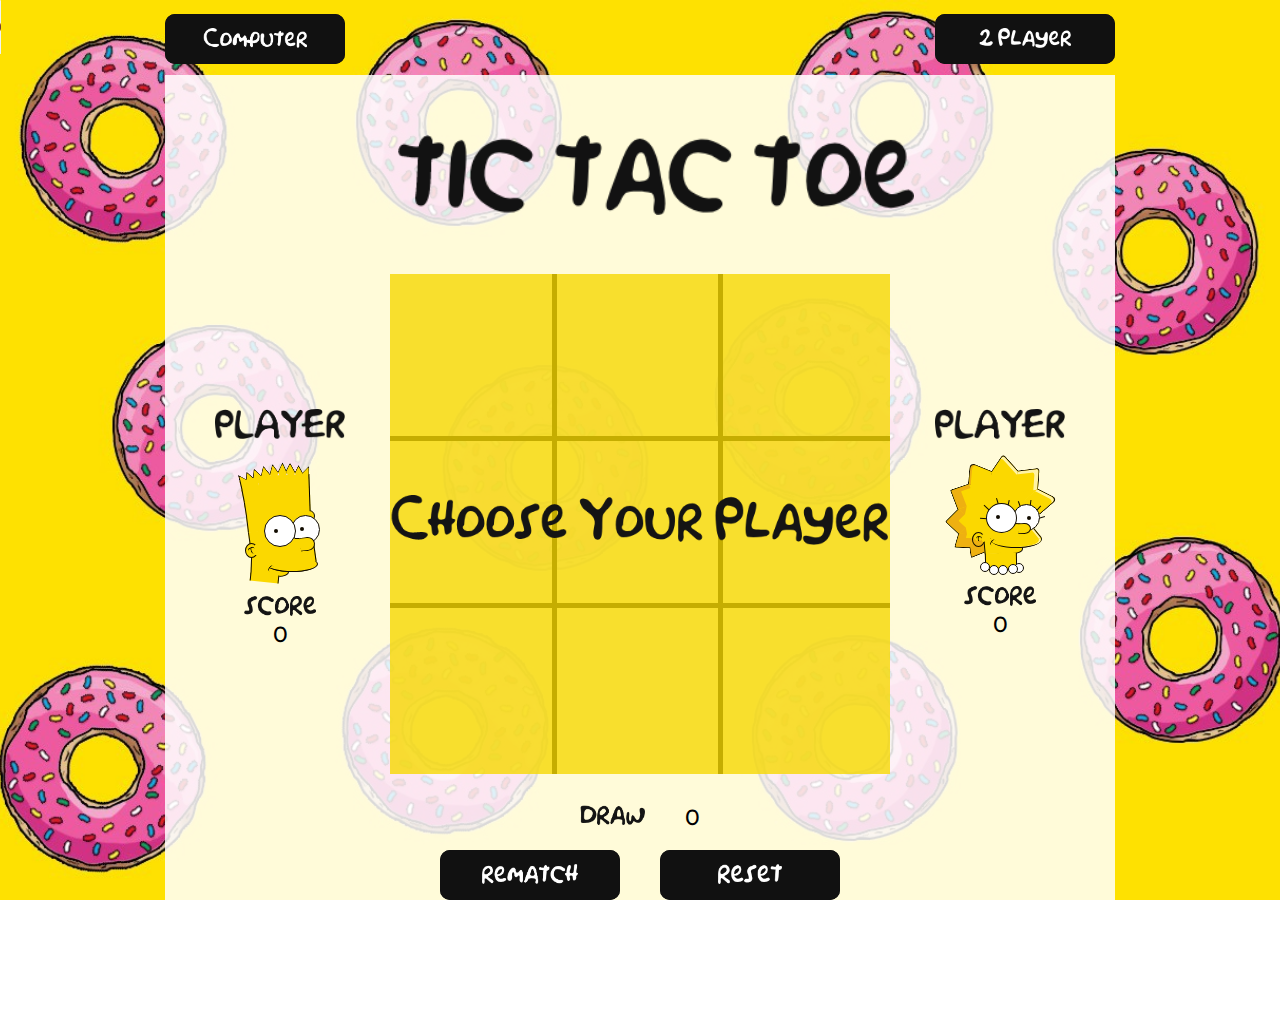
==== commit 53b40de5: "minor bug fixes, added harder AI js file (still needs fixing) and change button from AI to computer" ====
--- a/index.html
+++ b/index.html
@@ -7,7 +7,7 @@
     <link rel="stylesheet" href="css/bart.css">
     <link rel="stylesheet" href="css/lisa.css">
     <script src="js/jquery.js"></script>
-    <script src="js/simpson.js"></script>
+    <script class="changeScript" src="js/simpson.js"></script>
     <!-- <script src="js/simpson-ai.js"></script> -->
     <title>SIMPSON</title>
 </head>
@@ -19,14 +19,12 @@
     <audio controls>
         <source src="./audio/theme.mp3" type="audio/mpeg">
     </audio>
+
+    
     <div class="content">
     <h1><a href="https://www.fontspace.com/category/simpsons"><img class="title" src="./images/tic-tac-toe.png" alt="tic tac toe"></a></h1>
     
-    <div id="choosePlayer">
-    
-            <img src="./images/choose.png" height="50px" alt="Choose Your Player">
-    
-    </div>
+    
     
     <!-- Trigger/Open The Modal -->
 <!-- <button id="choosePlayerb">Open Modal</button> -->
@@ -48,6 +46,10 @@
 
 </div>
     
+    <a href="ai.html"><button class="AI glow-on-hover"><img src="./images/computer-white.png" height="20px" alt="AI"></button></a>
+
+    <button class="twoPlayer glow-on-hover"><a href="index.html"></a><img src="./images/twoplayer.png" height="20px" alt="2-Player"></a></button>
+
     <div class="gameboard">
 
         <div class="box zero" id="0"></div>
@@ -218,8 +220,17 @@
         <button class="reset glow-on-hover"> <img src="./images/reset.png" height="20px" alt="reset"></button>
     </div>
 
-
-    
+    
+
+    <div id="choosePlayer">
+    
+        <img src="./images/choose.png" height="50px" alt="Choose Your Player">
+
+
+    </div>
+
+    
+
 </div>
 
 </body>
--- a/css/simpson.css
+++ b/css/simpson.css
@@ -7,13 +7,21 @@
     margin: 0 auto;
     width: 500px;
     height: 500px;
-    position: absolute;
-    top: 275px;
-    left: 703px;
-    line-height: 515px;
+    position: relative;
+    top: -510px;
+    line-height: 400px;
     background-color: rgb(246,216,1,0.8);
     z-index: 1;
     display: block;
+  }
+
+  .start {
+      position: relative;
+      top: 0px;
+      width: 400px;
+      height: 50px;
+      margin: 0 auto;
+      background-color: rgb(246,216,1,0.8) ;
   }
 
 /* ------------------ modal------------------  */
@@ -374,4 +382,14 @@
     100% { background-position: 0 0; }
 }
    
-
+.AI {
+    float: left;
+    position: relative;
+    top: -260px;
+}
+
+.twoPlayer {
+    float: right;
+    position: relative;
+    top: -260px;
+}